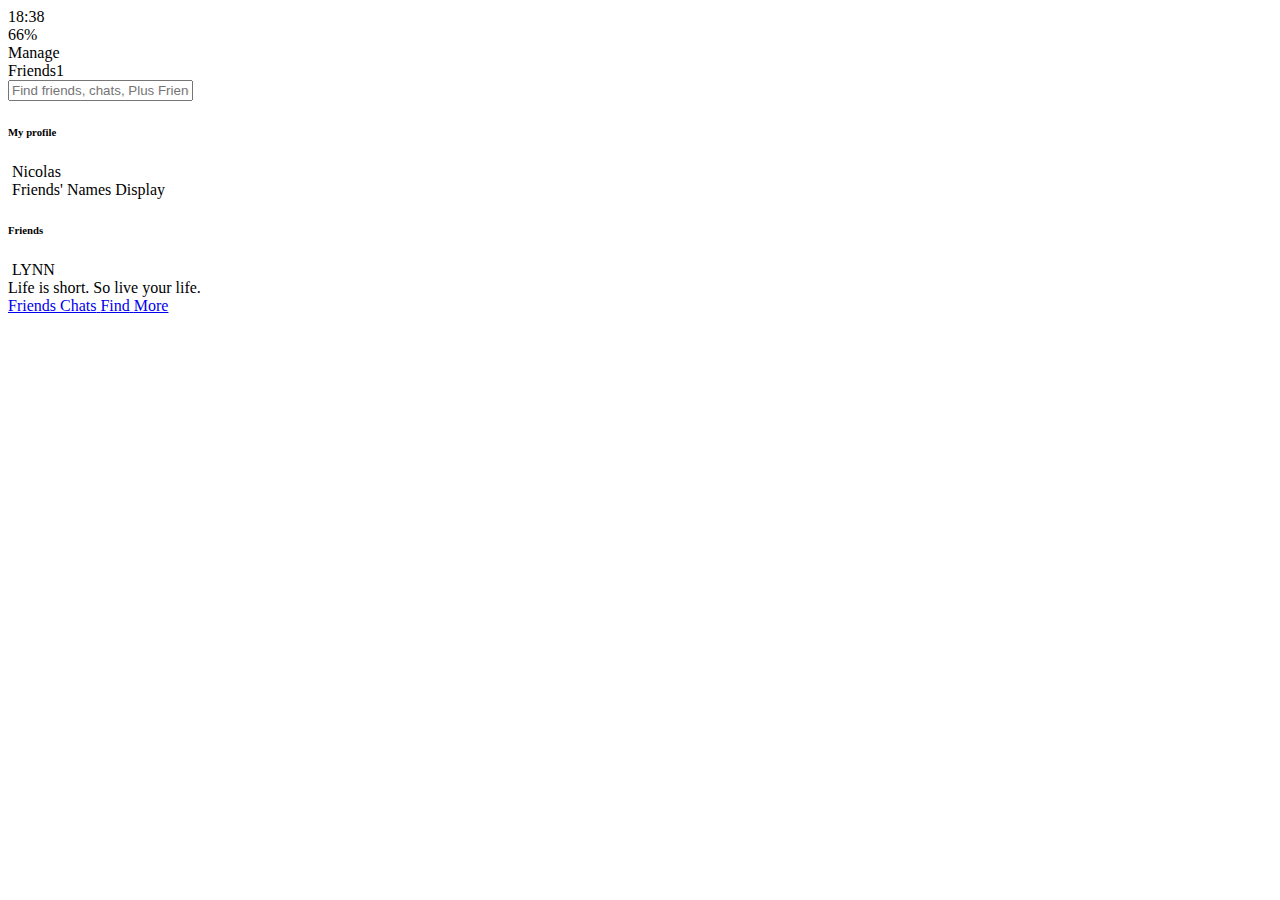
==== index.html @ 20653176 "chats is done!" ====
<!DOCTYPE html>
<html lang="en">
<head>
  <meta charset="UTF-8">
  <meta name="viewport" content="width=device-width, initial-scale=1.0">
  <meta http-equiv="X-UA-Compatible" content="ie=edge">
  <link rel="stylesheet" href="https://use.fontawesome.com/releases/v5.2.0/css/all.css" integrity="sha384-hWVjflwFxL6sNzntih27bfxkr27PmbbK/iSvJ+a4+0owXq79v+lsFkW54bOGbiDQ" crossorigin="anonymous">
  <title>Friends</title>
</head>
<body>
    <header>
      <div class="header__top">
        <div class="header__column">
          <i class="fas fa-plane"></i>
          <i class="fas fa-wifi"></i>
        </div>
        <div class="header__column">
          <span class="header__time">18:38</span>
        </div>
        <div class="header__column">
          <i class="far fa-moon"></i>
          <i class="fab fa-bluetooth-b"></i>
          <span class="header__baterry">66%<i class="fas fa-battery-three-quarters"></i></span>
        </div>
      </div>

      <div class="header__bottom">
        <div class="header__colunm">
          <span class="header__text">Manage</span>
        </div>
        <div class="header__colunm">
          <span class="header__text">Friends<span class="header__number">1</span></span>
        </div>
        <div class="header__colunm">
          <i class="fas fa-cog fa-lg"></i>
        </div>
      </div>
    </header>
    
    <main class="Friends">

      <div class="search-bar">
        <i class="fa fa-search"></i>
        <input type="text" placeholder="Find friends, chats, Plus Friends">
      </div>

      <section class="friends__section">
        <header class="friends__section-header">
          <h6 class="friends__section-title">My profile</h6>
        </header>
        <div class="friends__section-rows">
          <div class="friends__section-row">
            <img src="" alt="">
            <span class="friends__section--name">Nicolas</span>
          </div>
          <div class="friends__section-row">
            <img src="" alt="">
            <span class="friends__section--name">Friends' Names Display</span>
          </div>
        </div>
      </section>

      <section class="friends__friends-list">
        <header class="friends__section-header">
          <h6 class="friends__section-title">Friends</h6>
        </header>
        <div class="friends__section-rows">
          <div class="friends__section-row">
            <div class="friends__section-column">
              <img src="" alt="">
              <span class="friends__section-name">LYNN</span>
            </div>
            <div class="friends__section-tagline">
              Life is short. So live your life.
            </div>
          </div>
        </div>
      </section>

    </main>

    <nav class="tab-bar">
      <a href="index.html" class="tab-bar__tab tab-bar__tap selected">
        <i class="fa fa-user"></i>
        <sapn class="tab-bar_title">Friends</sapn>
      </a>
      <a href="chats.html" class="tab-bar__tab">
        <i class="fa fa-comment"></i>
        <sapn class="tab-bar_title">Chats</sapn>
      </a>
      <a href="find.html" class="tab-bar__tab">
        <i class="fa fa-search"></i>
        <sapn class="tab-bar_title">Find</sapn>
      </a>
      <a href="more.html" class="tab-bar__tab">
        <i class="fa fa-ellipsis-h"></i>
        <sapn class="tab-bar_title">More</sapn>
      </a>
    </nav>
</body>
</html>
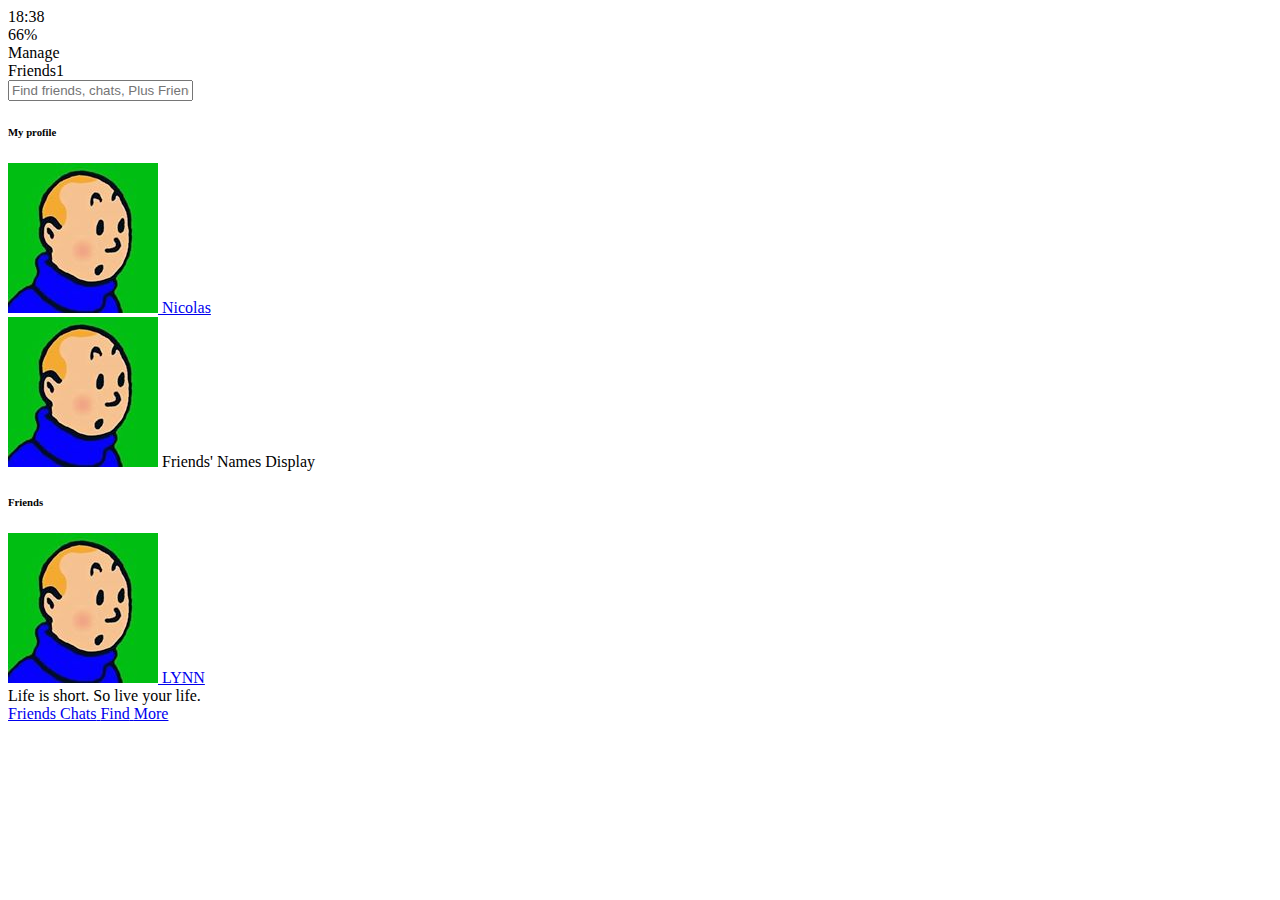
==== commit 7035aef3: "profile done" ====
--- a/index.html
+++ b/index.html
@@ -36,7 +36,7 @@
         </div>
       </div>
     </header>
-    
+
     <main class="Friends">
 
       <div class="search-bar">
@@ -50,11 +50,13 @@
         </header>
         <div class="friends__section-rows">
           <div class="friends__section-row">
-            <img src="" alt="">
+            <a href="profile.html">
+            <img src="images/avatar.jpg" alt="">
             <span class="friends__section--name">Nicolas</span>
+            </a>
           </div>
           <div class="friends__section-row">
-            <img src="" alt="">
+            <img src="images/avatar.jpg" alt="">
             <span class="friends__section--name">Friends' Names Display</span>
           </div>
         </div>
@@ -67,8 +69,10 @@
         <div class="friends__section-rows">
           <div class="friends__section-row">
             <div class="friends__section-column">
-              <img src="" alt="">
-              <span class="friends__section-name">LYNN</span>
+              <a href="profile.html">
+                <img src="images/avatar.jpg" alt="">
+                <span class="friends__section-name">LYNN</span>
+              </a>
             </div>
             <div class="friends__section-tagline">
               Life is short. So live your life.
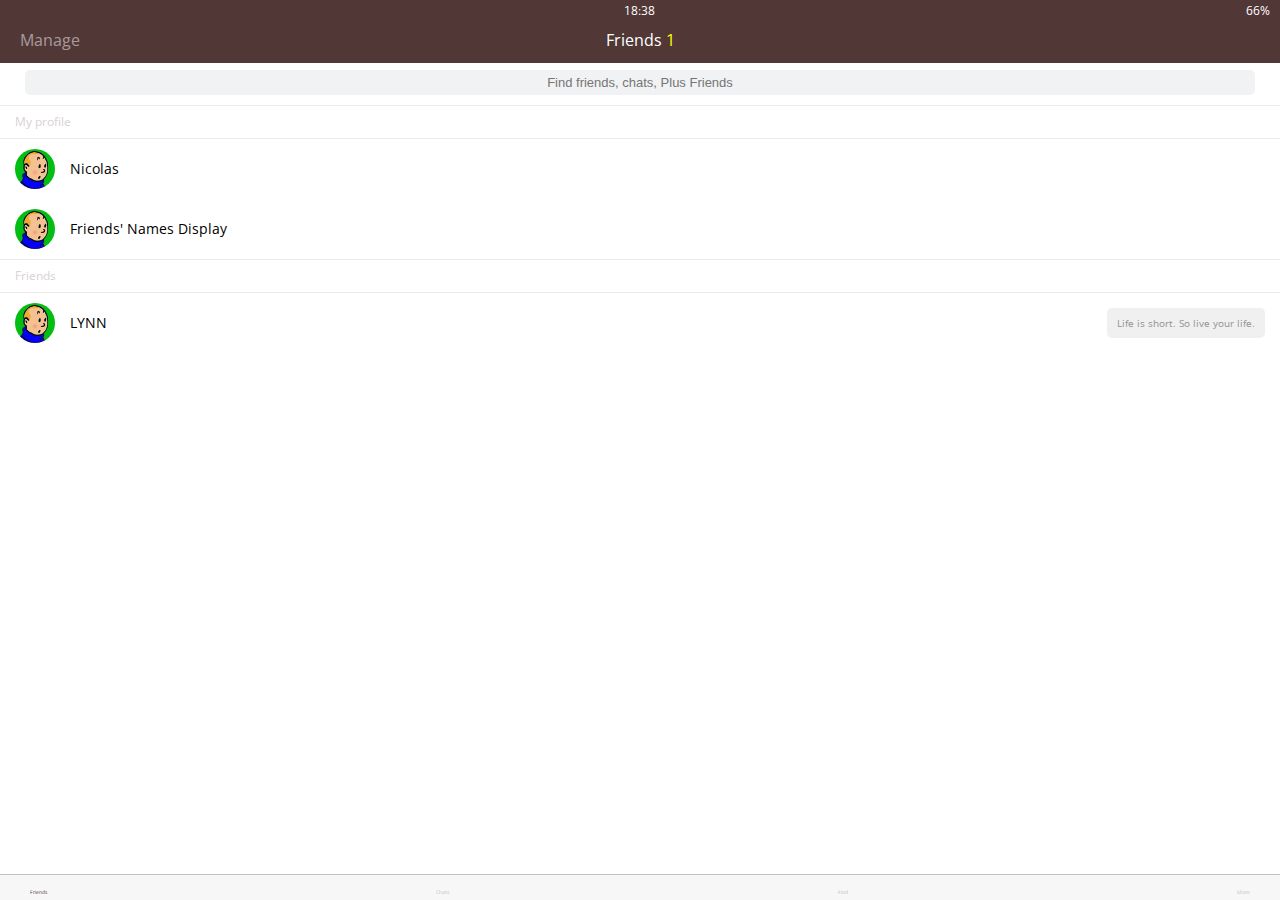
==== commit 8a89777a: "add Css except profile.html" ====
--- a/index.html
+++ b/index.html
@@ -6,9 +6,10 @@
   <meta http-equiv="X-UA-Compatible" content="ie=edge">
   <link rel="stylesheet" href="https://use.fontawesome.com/releases/v5.2.0/css/all.css" integrity="sha384-hWVjflwFxL6sNzntih27bfxkr27PmbbK/iSvJ+a4+0owXq79v+lsFkW54bOGbiDQ" crossorigin="anonymous">
   <title>Friends</title>
+  <link rel="stylesheet" href="css/style.css">
 </head>
 <body>
-    <header>
+    <header class="top-header">
       <div class="header__top">
         <div class="header__column">
           <i class="fas fa-plane"></i>
@@ -25,13 +26,13 @@
       </div>
 
       <div class="header__bottom">
-        <div class="header__colunm">
+        <div class="header__column">
           <span class="header__text">Manage</span>
         </div>
-        <div class="header__colunm">
-          <span class="header__text">Friends<span class="header__number">1</span></span>
+        <div class="header__column">
+          <span class="header__text">Friends<span class="header__number"> 1</span></span>
         </div>
-        <div class="header__colunm">
+        <div class="header__column">
           <i class="fas fa-cog fa-lg"></i>
         </div>
       </div>
@@ -51,13 +52,13 @@
         <div class="friends__section-rows">
           <div class="friends__section-row">
             <a href="profile.html">
-            <img src="images/avatar.jpg" alt="">
-            <span class="friends__section--name">Nicolas</span>
+              <img src="images/avatar.jpg" alt="" class="friends__section--name">
+              Nicolas
             </a>
           </div>
           <div class="friends__section-row">
-            <img src="images/avatar.jpg" alt="">
-            <span class="friends__section--name">Friends' Names Display</span>
+            <img src="images/avatar.jpg" alt="" class="friends__section--name">
+              Friends' Names Display
           </div>
         </div>
       </section>
@@ -67,7 +68,7 @@
           <h6 class="friends__section-title">Friends</h6>
         </header>
         <div class="friends__section-rows">
-          <div class="friends__section-row">
+          <div class="friends__section-row with-tagline">
             <div class="friends__section-column">
               <a href="profile.html">
                 <img src="images/avatar.jpg" alt="">
@@ -84,7 +85,7 @@
     </main>
 
     <nav class="tab-bar">
-      <a href="index.html" class="tab-bar__tab tab-bar__tap selected">
+      <a href="index.html" class="tab-bar__tab tab-bar__tap-selected">
         <i class="fa fa-user"></i>
         <sapn class="tab-bar_title">Friends</sapn>
       </a>
--- a/css/style.css
+++ b/css/style.css
@@ -0,0 +1,10 @@
+@import url("https://fonts.googleapis.com/css?family=Open+Sans");
+@import "reset.css";
+@import "global.css";
+@import "header.css";
+@import "navigation.css";
+@import "search-bar.css";
+@import "friends.css";
+@import "chats.css";
+@import "find.css";
+@import "more.css";
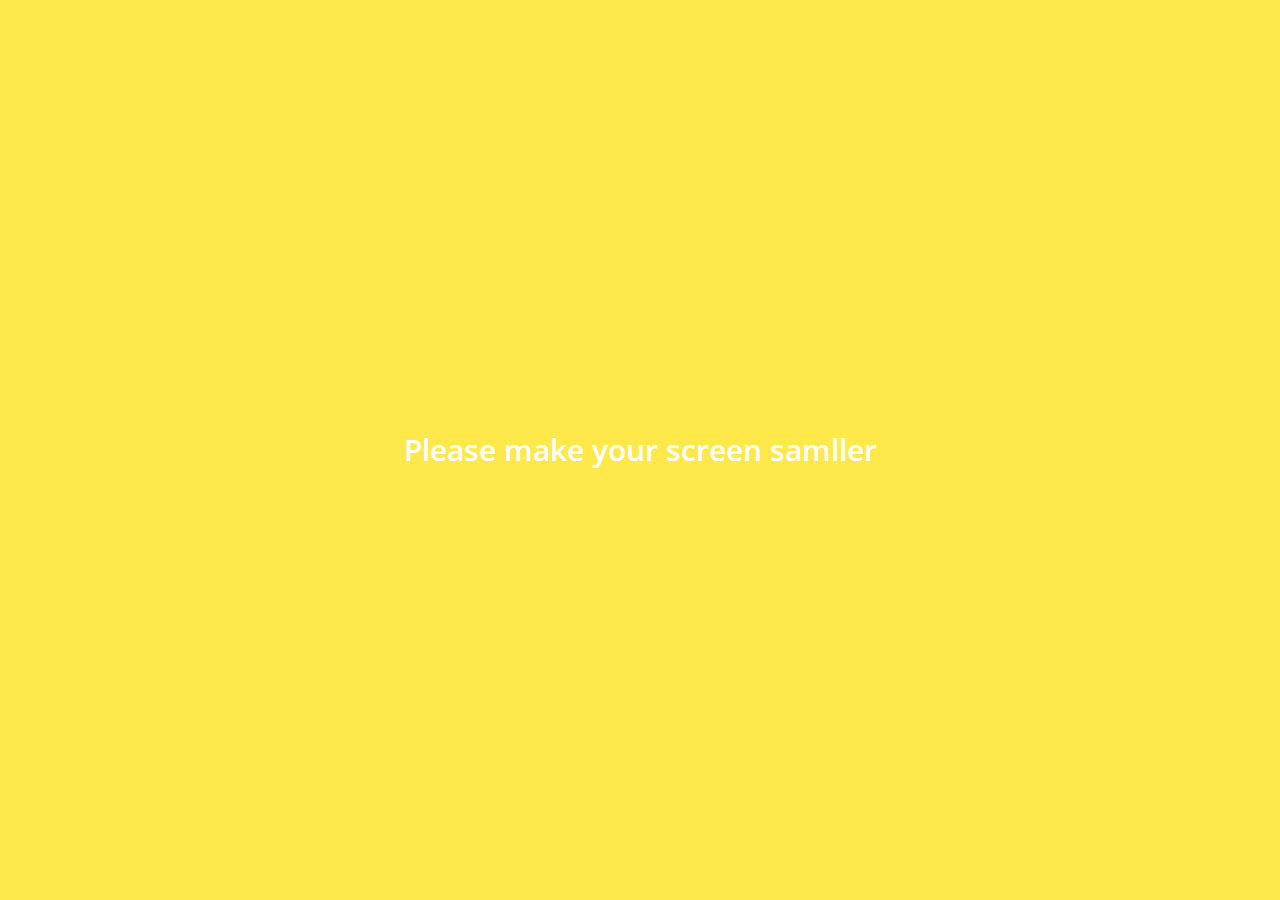
==== commit 1b4bfdcc: "complete" ====
--- a/index.html
+++ b/index.html
@@ -21,7 +21,7 @@
         <div class="header__column">
           <i class="far fa-moon"></i>
           <i class="fab fa-bluetooth-b"></i>
-          <span class="header__baterry">66%<i class="fas fa-battery-three-quarters"></i></span>
+          <span class="header__baterry"> 66% <i class="fas fa-battery-three-quarters"></i></span>
         </div>
       </div>
 
@@ -102,5 +102,8 @@
         <sapn class="tab-bar_title">More</sapn>
       </a>
     </nav>
+    <div class="bigScreenText">
+      <span>Please make your screen samller</span>
+    </div>
 </body>
 </html>
--- a/css/style.css
+++ b/css/style.css
@@ -8,3 +8,7 @@
 @import "chats.css";
 @import "find.css";
 @import "more.css";
+@import "profile.css";
+@import "chat.css";
+@import "bigScreen.css";
+@import "mobile.css";
